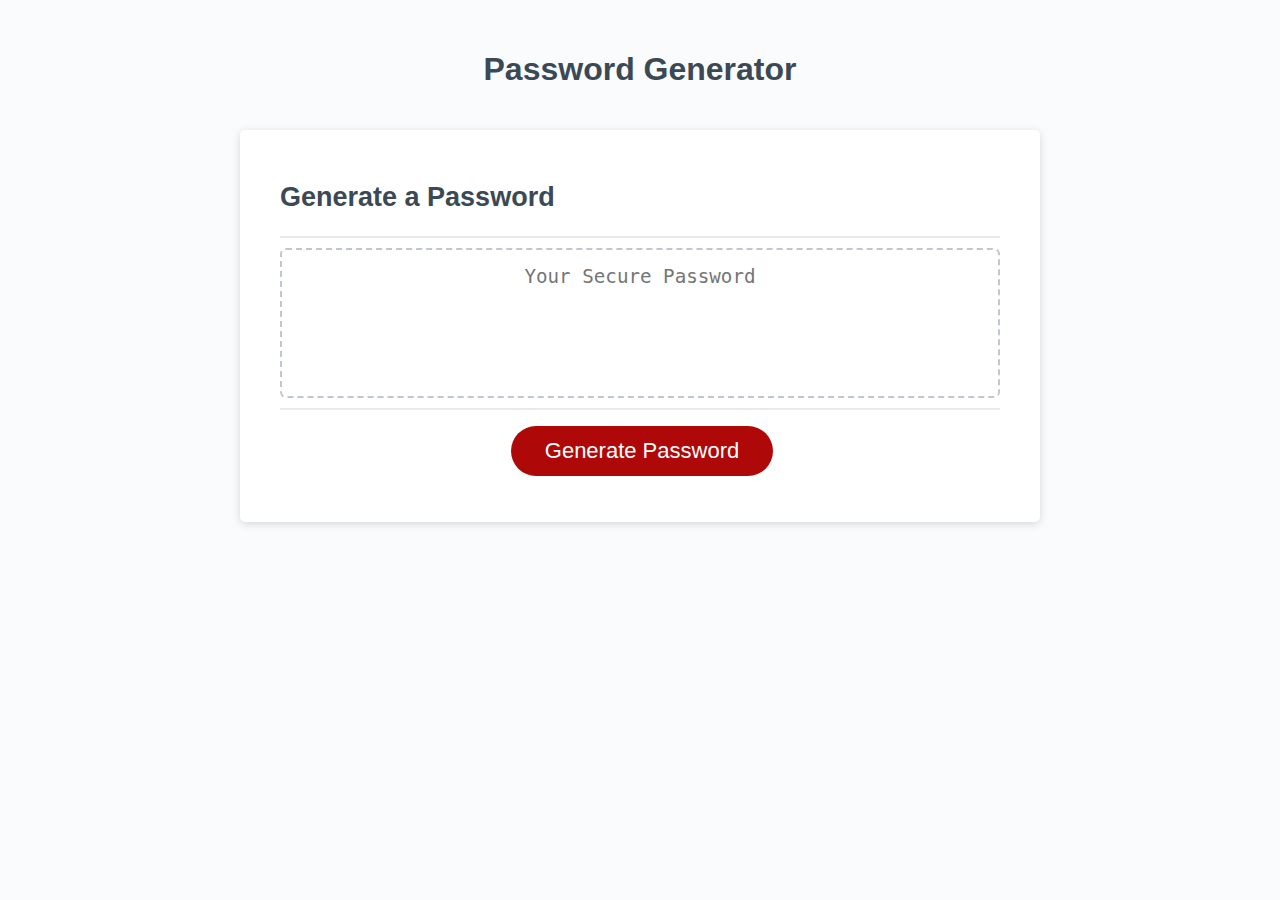
==== Assets/index.html @ c28e2b2c "rename.develop.to.assets.folder-01" ====
<!DOCTYPE html>
<html lang="en">
  <head>
    <meta charset="UTF-8" />
    <meta name="viewport" content="width=device-width, initial-scale=1.0" />
    <meta http-equiv="X-UA-Compatible" content="ie=edge" />
    <title>Password Generator</title>
    <link rel="stylesheet" href="style.css" />
  </head>
  <body>
    <div class="wrapper">
      <header>
        <h1>Password Generator</h1>
      </header>
      <div class="card">
        <div class="card-header">
          <h2>Generate a Password</h2>
        </div>
        <div class="card-body">
          <textarea
            readonly
            id="password"
            placeholder="Your Secure Password"
            aria-label="Generated Password"
          ></textarea>
        </div>
        <div class="card-footer">
          <button id="generate" class="btn">Generate Password</button>
        </div>
      </div>
    </div>
    <script src="script.js"></script>
  </body>
</html>
---- Assets/style.css ----
*,
*::before,
*::after {
  box-sizing: border-box;
}

html,
body,
.wrapper {
  height: 100%;
  margin: 0;
  padding: 0;
}

body {
  font-family: sans-serif;
  background-color: #f9fbfd;
}

.wrapper {
  padding-top: 30px;
  padding-left: 20px;
  padding-right: 20px;
}

header {
  text-align: center;
  padding: 20px;
  padding-top: 0px;
  color: hsl(206, 17%, 28%);
}

.card {
  background-color: hsl(0, 0%, 100%);
  border-radius: 5px;
  border-width: 1px;
  box-shadow: rgba(0, 0, 0, 0.15) 0px 2px 8px 0px;
  color: hsl(206, 17%, 28%);
  font-size: 18px;
  margin: 0 auto;
  max-width: 800px;
  padding: 30px 40px;
}

.card-header::after {
  content: " ";
  display: block;
  width: 100%;
  background: #e7e9eb;
  height: 2px;
}

.card-body {
  min-height: 100px;
}

.card-footer {
  text-align: center;
}

.card-footer::before {
  content: " ";
  display: block;
  width: 100%;
  background: #e7e9eb;
  height: 2px;
}

.card-footer::after {
  content: " ";
  display: block;
  clear: both;
}

.btn {
  border: none;
  background-color: hsl(360, 91%, 36%);
  border-radius: 25px;
  box-shadow: rgba(0, 0, 0, 0.1) 0px 1px 6px 0px rgba(0, 0, 0, 0.2) 0px 1px 1px
    0px;
  color: hsl(0, 0%, 100%);
  display: inline-block;
  font-size: 22px;
  line-height: 22px;
  margin: 16px 16px 16px 20px;
  padding: 14px 34px;
  text-align: center;
  cursor: pointer;
}

button[disabled] {
  cursor: default;
  background: #c0c7cf;
}

.float-right {
  float: right;
}

#password {
  -webkit-appearance: none;
  -moz-appearance: none;
  appearance: none;
  border: none;
  display: block;
  width: 100%;
  padding-top: 15px;
  padding-left: 15px;
  padding-right: 15px;
  padding-bottom: 85px;
  font-size: 1.2rem;
  text-align: center;
  margin-top: 10px;
  margin-bottom: 10px;
  border: 2px dashed #c0c7cf;
  border-radius: 6px;
  resize: none;
  overflow: hidden;
}

@media (max-width: 690px) {
  .btn {
    font-size: 1rem;
    margin: 16px 0px 0px 0px;
    padding: 10px 15px;
  }

  #password {
    font-size: 1rem;
  }
}

@media (max-width: 500px) {
  .btn {
    font-size: 0.8rem;
  }
}
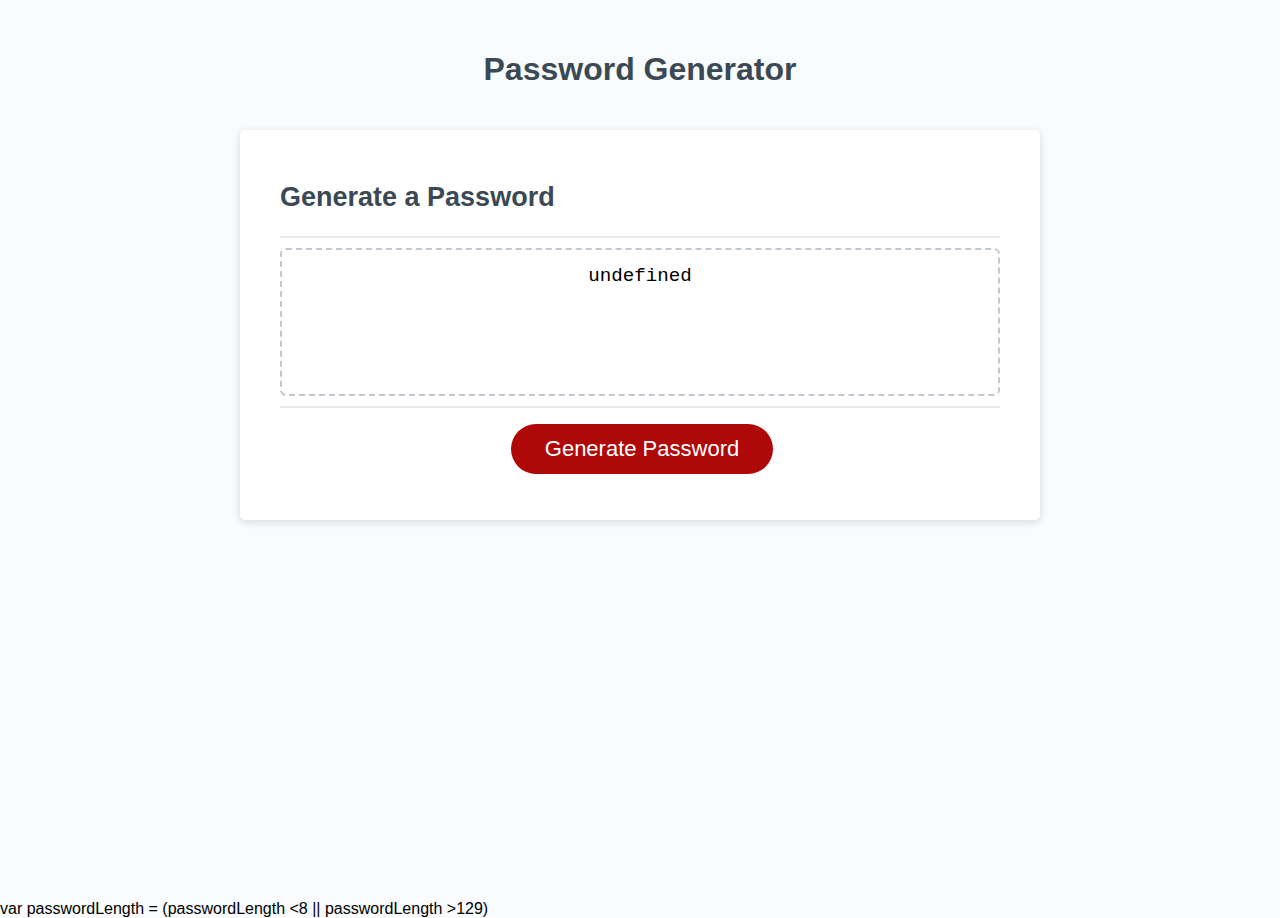
==== commit f9299961: "console.logerrorfix-update-11" ====
--- a/Assets/index.html
+++ b/Assets/index.html
@@ -32,3 +32,4 @@
     <script src="script.js"></script>
   </body>
 </html>
+var passwordLength = (passwordLength <8 || passwordLength >129)--- a/Assets/style.css
+++ b/Assets/style.css
@@ -1,3 +1,4 @@
+/* BOXES AROUND EACH SECTION */
 *,
 *::before,
 *::after {
@@ -14,7 +15,7 @@
 
 body {
   font-family: sans-serif;
-  background-color: #f9fbfd;
+  background-color: #f9fbfd;  
 }
 
 .wrapper {
@@ -23,6 +24,7 @@
   padding-right: 20px;
 }
 
+/* passwood generator header */
 header {
   text-align: center;
   padding: 20px;
@@ -30,6 +32,7 @@
   color: hsl(206, 17%, 28%);
 }
 
+/* box around generate a password and to underneath generate password button "box" */
 .card {
   background-color: hsl(0, 0%, 100%);
   border-radius: 5px;
@@ -42,6 +45,7 @@
   padding: 30px 40px;
 }
 
+/* space between generate a password and top of dashed "secure password" box */
 .card-header::after {
   content: " ";
   display: block;
@@ -50,14 +54,17 @@
   height: 2px;
 }
 
+/* "your secure password" dashed box */
 .card-body {
-  min-height: 100px;
+  min-height: 100px;  
 }
 
+/* "generate password" button - box around */
 .card-footer {
   text-align: center;
 }
 
+/* space between bottom of dashed "your secure password" box and above generate password button */
 .card-footer::before {
   content: " ";
   display: block;
@@ -66,12 +73,14 @@
   height: 2px;
 }
 
+  /* small blank box underneath generate password button */
 .card-footer::after {
   content: " ";
   display: block;
   clear: both;
 }
 
+/* button only - "generate password" */
 .btn {
   border: none;
   background-color: hsl(360, 91%, 36%);
@@ -88,15 +97,18 @@
   cursor: pointer;
 }
 
+/*  ? */
 button[disabled] {
   cursor: default;
   background: #c0c7cf;
 }
 
+/* ? */
 .float-right {
-  float: right;
+  float: right; 
 }
 
+/* box around dashed box "your secure password" */
 #password {
   -webkit-appearance: none;
   -moz-appearance: none;
@@ -127,7 +139,6 @@
 
   #password {
     font-size: 1rem;
-  }
 }
 
 @media (max-width: 500px) {
@@ -135,3 +146,4 @@
     font-size: 0.8rem;
   }
 }
+}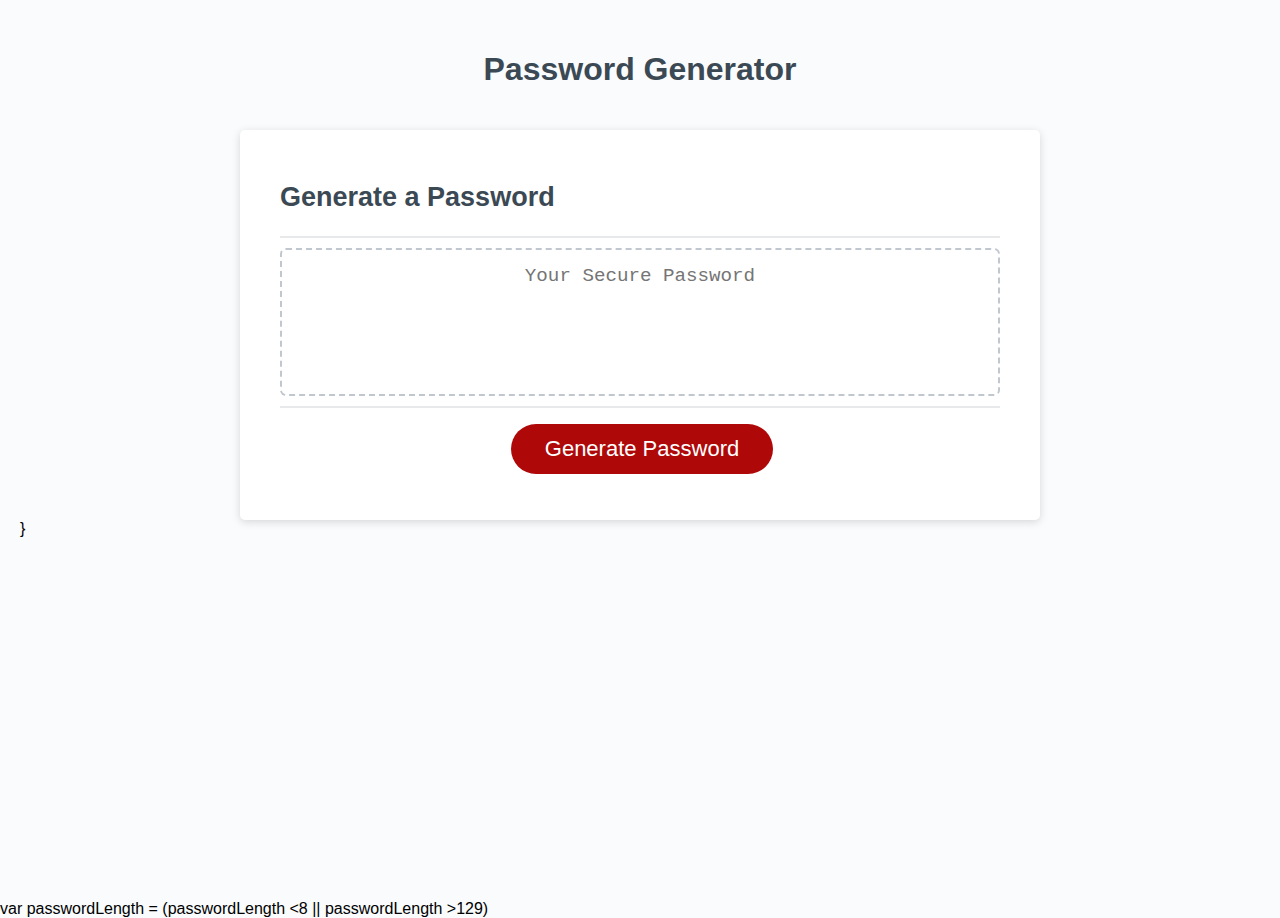
==== commit bce61eb3: "likeaneedleinahaystack-update-13" ====
--- a/Assets/index.html
+++ b/Assets/index.html
@@ -28,7 +28,8 @@
           <button id="generate" class="btn">Generate Password</button>
         </div>
       </div>
-    </div>
+}
+</div>
     <script src="script.js"></script>
   </body>
 </html>
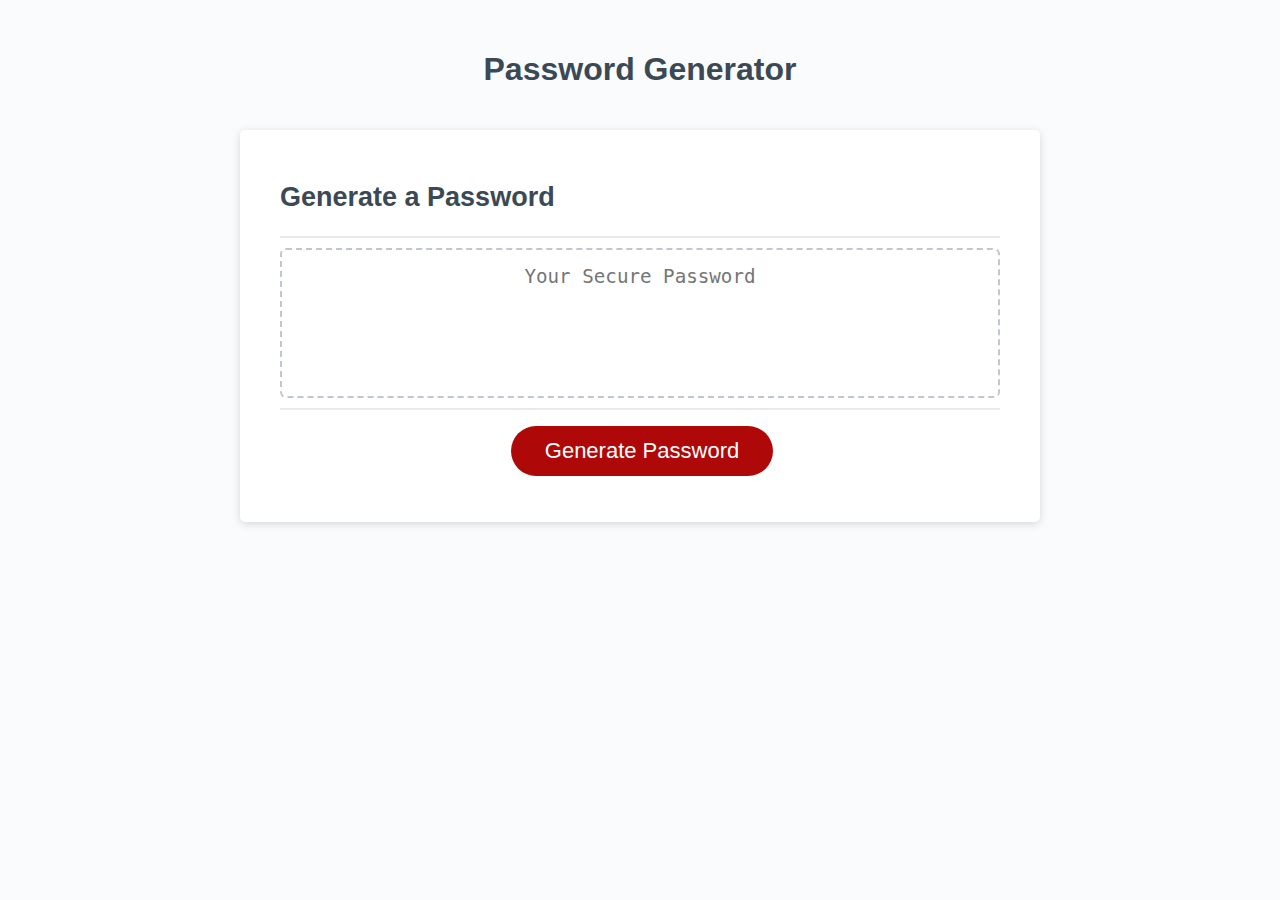
==== commit f9b4d7ae: "popupinfoworksneedtounderstandforloops-update-15" ====
--- a/Assets/index.html
+++ b/Assets/index.html
@@ -28,9 +28,8 @@
           <button id="generate" class="btn">Generate Password</button>
         </div>
       </div>
-}
+
 </div>
     <script src="script.js"></script>
   </body>
 </html>
-var passwordLength = (passwordLength <8 || passwordLength >129)